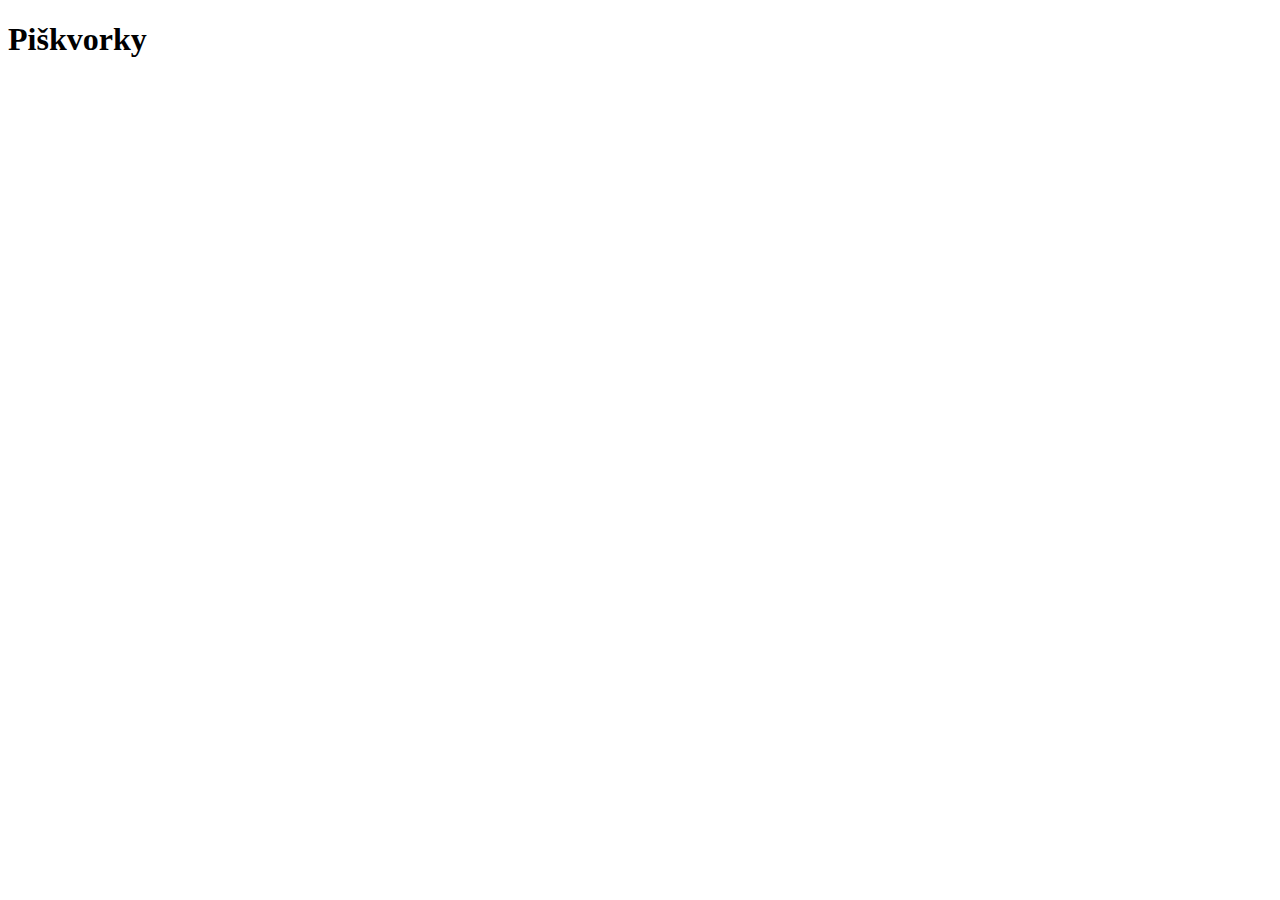
==== index.html @ e37b9ab8 "Základní html" ====
<!DOCTYPE html>
<html lang="en">
  <head>
    <meta charset="UTF-8" />
    <meta name="viewport" content="width=device-width, initial-scale=1.0" />
    <title>Piškvorky</title>
  </head>
  <body>
    <h1>Piškvorky</h1>
  </body>
</html>
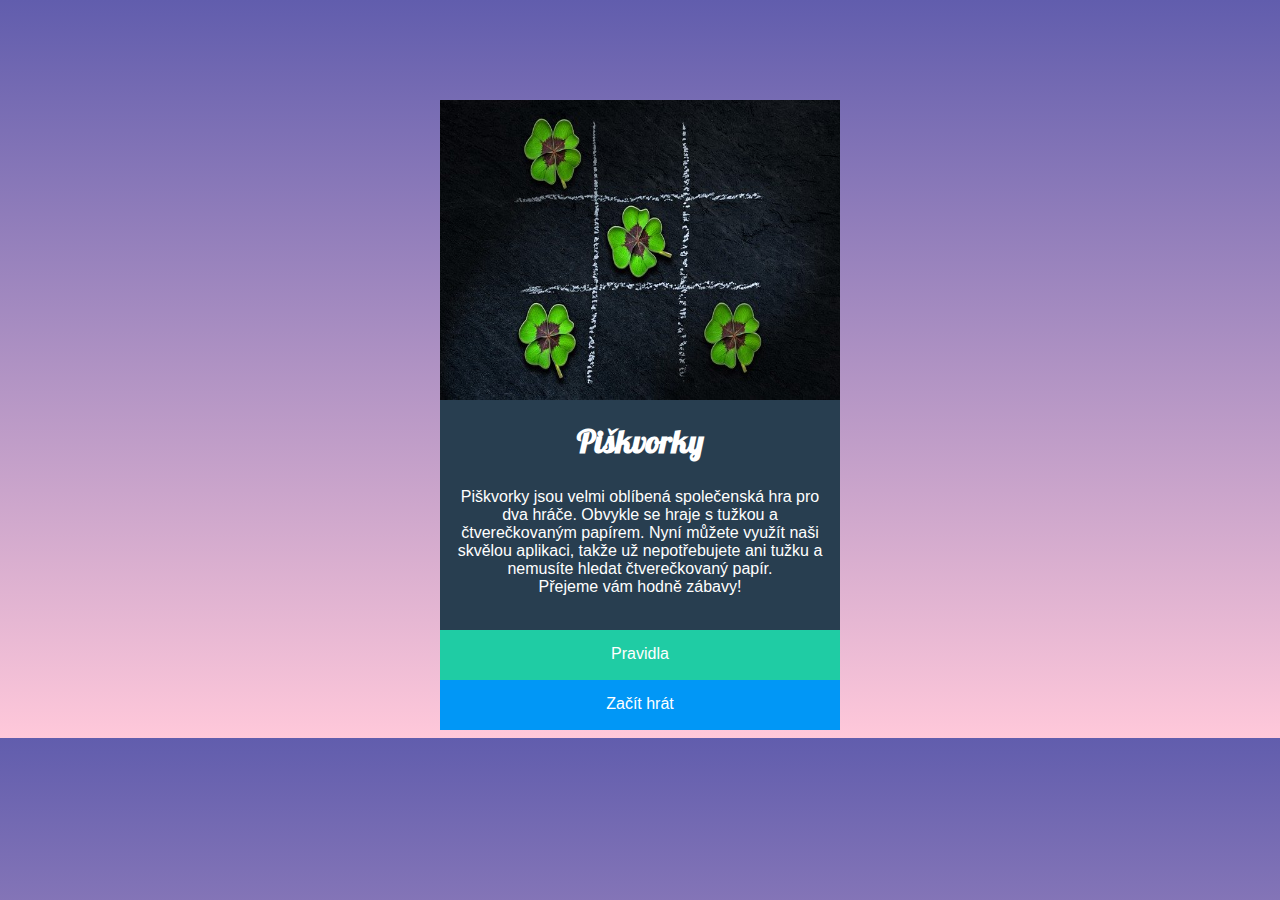
==== commit da00f421: "Zadani piskvorky" ====
--- a/index.html
+++ b/index.html
@@ -4,8 +4,33 @@
     <meta charset="UTF-8" />
     <meta name="viewport" content="width=device-width, initial-scale=1.0" />
     <title>Piškvorky</title>
+    <link rel="stylesheet" href="style.css" />
+    <link rel="preconnect" href="https://fonts.googleapis.com" />
+    <link rel="preconnect" href="https://fonts.gstatic.com" crossorigin />
+    <link
+      href="https://fonts.googleapis.com/css2?family=Lobster&display=swap"
+      rel="stylesheet"
+    />
   </head>
-  <body>
-    <h1>Piškvorky</h1>
+  <body class="body">
+    <img class="img" src="uvodni.jpg" alt="uvodni" />
+    <div class="container">
+      <h1>Piškvorky</h1>
+      <p class="main">
+        Piškvorky jsou velmi oblíbená společenská hra pro dva hráče. Obvykle se
+        hraje s tužkou a čtverečkovaným papírem. Nyní můžete využít naši skvělou
+        aplikaci, takže už nepotřebujete ani tužku a nemusíte hledat
+        čtverečkovaný papír. <br />
+        Přejeme vám hodně zábavy!
+      </p>
+    </div>
+    <div>
+      <p class="button">
+        <a href="https://czechitas-podklady.cz/Piskvorky-pravidla/">Pravidla</a>
+      </p>
+    </div>
+    <div>
+      <p class="cta"><a href="index.html">Začít hrát</a></p>
+    </div>
   </body>
 </html>
--- a/style.css
+++ b/style.css
@@ -0,0 +1,80 @@
+.lobster-regular {
+  font-family: "Lobster", sans-serif;
+  font-weight: 400;
+  font-style: normal;
+}
+
+* {
+  box-sizing: border-box;
+}
+
+body {
+  display: flex;
+  flex-direction: column;
+  justify-content: center;
+  align-items: center;
+  border: 50%;
+  background-image: linear-gradient(to bottom, #615dad, #ffc8da);
+  margin-top: 100px;
+}
+
+.container {
+  border: #283e50;
+  background-color: #283e50;
+  width: 400px;
+  height: 230px;
+}
+
+.img {
+  width: 400px;
+  height: 300px;
+  justify-content: center;
+}
+
+h1 {
+  font-family: Lobster;
+  justify-content: center;
+  text-align: center;
+  color: white;
+}
+
+p {
+  font-family: Arial, Helvetica, sans-serif;
+  font-size: medium;
+  color: white;
+  text-align: center;
+  padding: 5px 10px 5px 10px;
+}
+
+.button {
+  border: #1fcca4;
+  background-color: #1fcca4;
+  justify-content: center;
+}
+
+.cta {
+  border: #0197f6;
+  background-color: #0197f6;
+  justify-content: center;
+}
+
+.button,
+.cta {
+  margin: 0;
+  padding: 15px;
+  width: 400px;
+  height: 50px;
+}
+
+.button:hover {
+  background-color: #1cbb96
+}
+
+.cta:hover {
+  background-color: #0090e9;
+}
+
+a {
+  color: white;
+  text-decoration: none;
+}
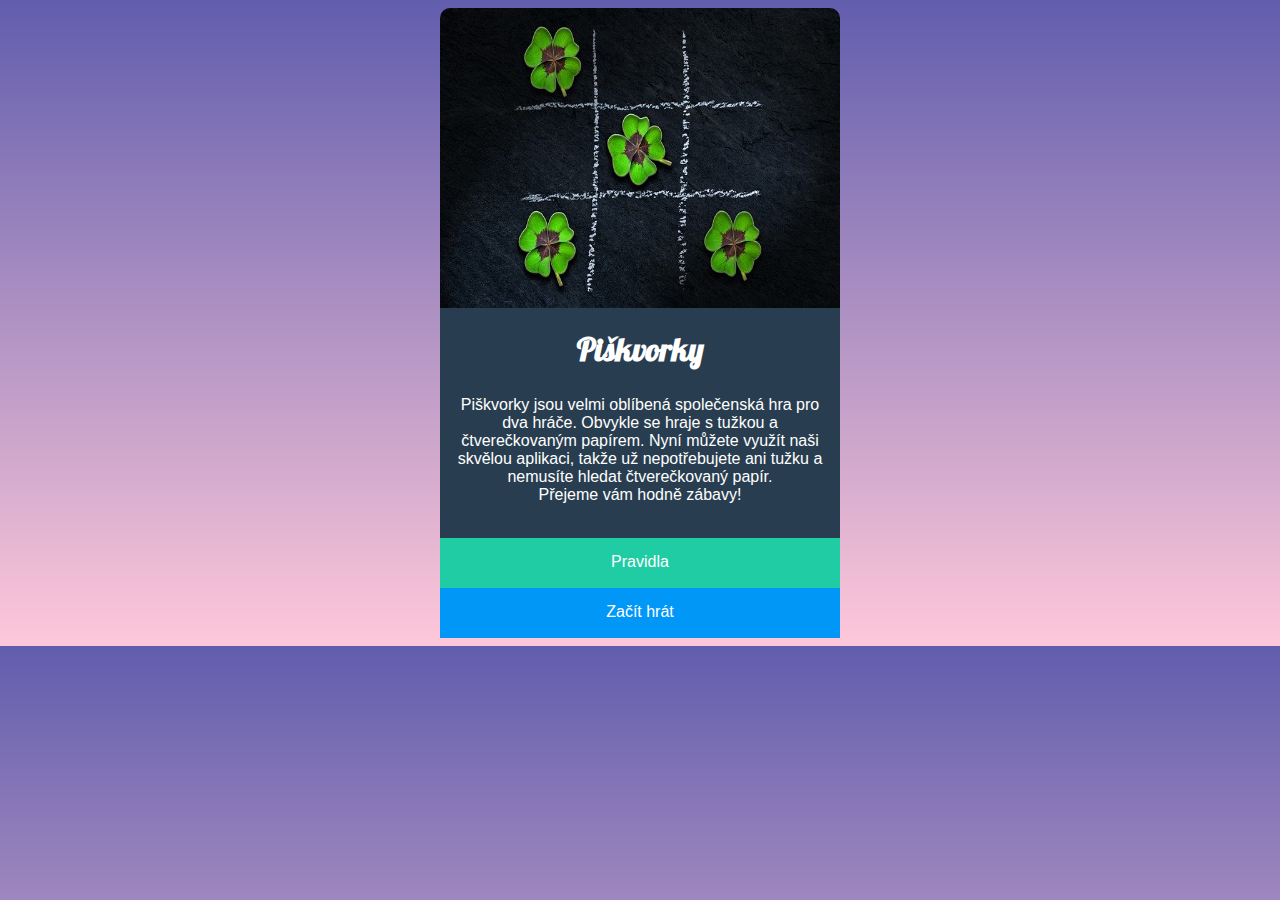
==== commit bcb6e51d: "uloha2" ====
--- a/index.html
+++ b/index.html
@@ -25,12 +25,12 @@
       </p>
     </div>
     <div>
-      <p class="button">
+      <p class="button--rules">
         <a href="https://czechitas-podklady.cz/Piskvorky-pravidla/">Pravidla</a>
       </p>
     </div>
     <div>
-      <p class="cta"><a href="index.html">Začít hrát</a></p>
+      <p class="button--start"><a href="hra.html">Začít hrát</a></p>
     </div>
   </body>
 </html>
--- a/style.css
+++ b/style.css
@@ -15,7 +15,6 @@
   align-items: center;
   border: 50%;
   background-image: linear-gradient(to bottom, #615dad, #ffc8da);
-  margin-top: 100px;
 }
 
 .container {
@@ -29,6 +28,7 @@
   width: 400px;
   height: 300px;
   justify-content: center;
+  border-radius: 10px 10px 0 0;
 }
 
 h1 {
@@ -46,31 +46,35 @@
   padding: 5px 10px 5px 10px;
 }
 
-.button {
-  border: #1fcca4;
-  background-color: #1fcca4;
+.button--rules,
+.button--start {
   justify-content: center;
 }
 
-.cta {
+.button--rules {
+  border: #1fcca4;
+  background-color: #1fcca4;
+}
+
+.button--start {
   border: #0197f6;
   background-color: #0197f6;
-  justify-content: center;
 }
 
-.button,
-.cta {
+.button--rules,
+.button--start {
   margin: 0;
   padding: 15px;
   width: 400px;
   height: 50px;
+  justify-content: center;
 }
 
-.button:hover {
+.button--rules:hover {
   background-color: #1cbb96
 }
 
-.cta:hover {
+.button--start:hover {
   background-color: #0090e9;
 }
 
@@ -78,3 +82,56 @@
   color: white;
   text-decoration: none;
 }
+
+.body-game {
+  display: flex;
+  flex-wrap: wrap;
+  justify-content: center;
+  align-items: center;
+  max-width: 80vmin;
+}
+
+.menu,
+.menu--righticon-container {
+  display: flex;
+  justify-content: center;
+  align-items: center;
+}
+
+.menu--plays {
+  text-transform: uppercase;
+}
+
+.img--circle {
+  float: left;
+}
+
+.menu {
+  justify-content: flex-start;
+}
+
+.icon-container {
+  justify-content: flex-end;
+}
+
+.game__box {
+  display: flex;
+  flex-wrap: wrap;
+  border: black 1px solid;
+}
+
+.game__box--square {
+  flex-basis: 10%;
+  border: 2px solid black;
+  opacity: 0.5;
+  cursor: pointer;
+  aspect-ratio: 1/1;
+}
+
+.game__box--square:hover {
+  opacity: 0.8;
+}
+
+.game__box--square:focus {
+  opacity: 0.8;
+}
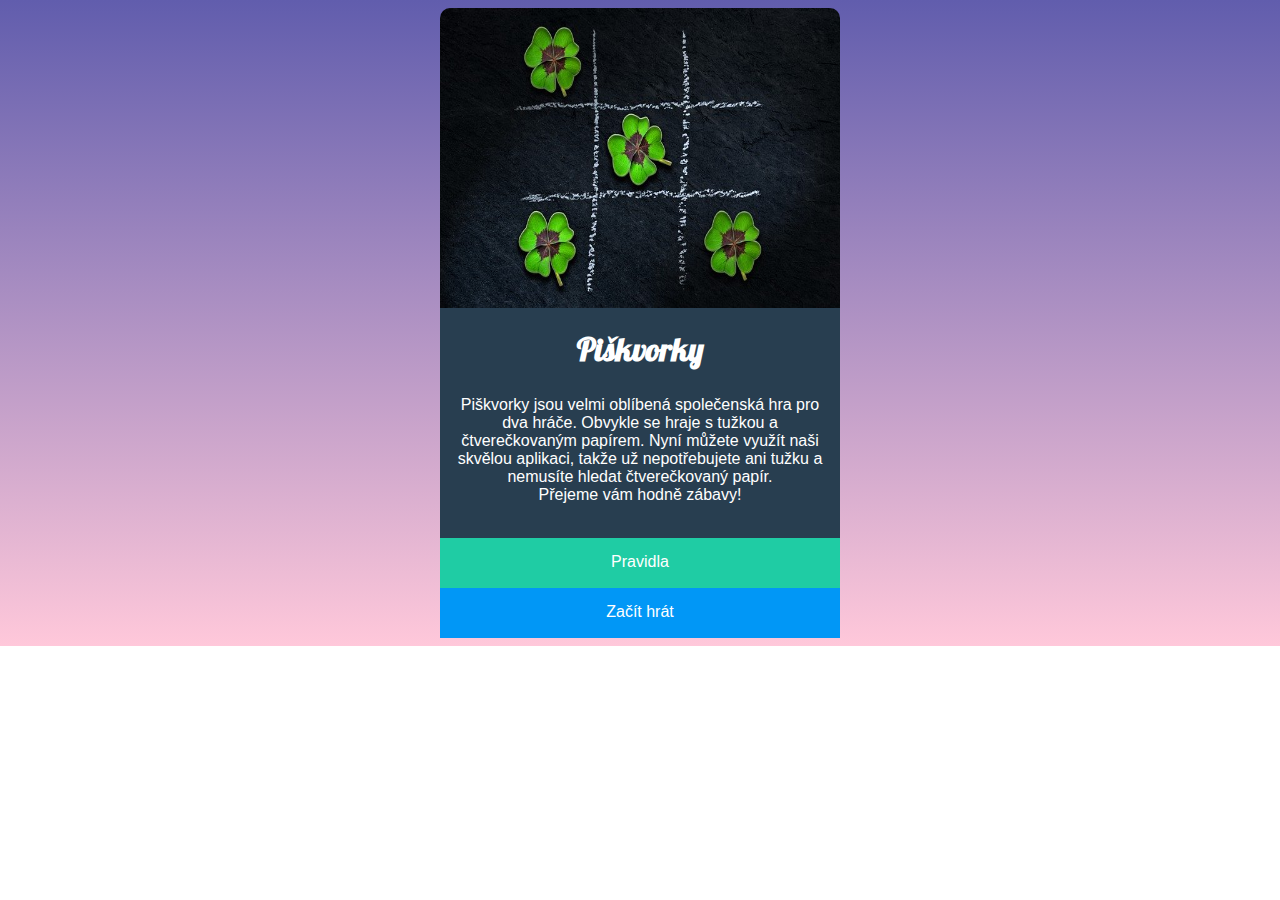
==== commit 70fe5c22: "treti ukol" ====
--- a/index.html
+++ b/index.html
@@ -12,25 +12,29 @@
       rel="stylesheet"
     />
   </head>
-  <body class="body">
-    <img class="img" src="uvodni.jpg" alt="uvodni" />
-    <div class="container">
-      <h1>Piškvorky</h1>
-      <p class="main">
-        Piškvorky jsou velmi oblíbená společenská hra pro dva hráče. Obvykle se
-        hraje s tužkou a čtverečkovaným papírem. Nyní můžete využít naši skvělou
-        aplikaci, takže už nepotřebujete ani tužku a nemusíte hledat
-        čtverečkovaný papír. <br />
-        Přejeme vám hodně zábavy!
-      </p>
-    </div>
-    <div>
-      <p class="button--rules">
-        <a href="https://czechitas-podklady.cz/Piskvorky-pravidla/">Pravidla</a>
-      </p>
-    </div>
-    <div>
-      <p class="button--start"><a href="hra.html">Začít hrát</a></p>
+  <body>
+    <div class="body">
+      <img class="img" src="pictures/uvodni.jpg" alt="uvodni" />
+      <div class="container">
+        <h1>Piškvorky</h1>
+        <p class="main">
+          Piškvorky jsou velmi oblíbená společenská hra pro dva hráče. Obvykle
+          se hraje s tužkou a čtverečkovaným papírem. Nyní můžete využít naši
+          skvělou aplikaci, takže už nepotřebujete ani tužku a nemusíte hledat
+          čtverečkovaný papír. <br />
+          Přejeme vám hodně zábavy!
+        </p>
+      </div>
+      <div>
+        <p class="button--rules">
+          <a href="https://czechitas-podklady.cz/Piskvorky-pravidla/"
+            >Pravidla</a
+          >
+        </p>
+      </div>
+      <div>
+        <p class="button--start"><a href="hra.html">Začít hrát</a></p>
+      </div>
     </div>
   </body>
 </html>
--- a/style.css
+++ b/style.css
@@ -9,12 +9,18 @@
 }
 
 body {
+  background-image: linear-gradient(to bottom, #615dad, #ffc8da);
+  background-size: cover;
+  background-repeat: no-repeat;
+  height: 100%;
+}
+
+.body {
   display: flex;
   flex-direction: column;
   justify-content: center;
   align-items: center;
-  border: 50%;
-  background-image: linear-gradient(to bottom, #615dad, #ffc8da);
+
 }
 
 .container {
@@ -83,41 +89,46 @@
   text-decoration: none;
 }
 
+/* CSS HRA.HTML */
+
+
 .body-game {
-  display: flex;
-  flex-wrap: wrap;
-  justify-content: center;
-  align-items: center;
+  height: 100%;
   max-width: 80vmin;
+  margin: auto;
+  padding-bottom: 15px;
+  box-sizing: border-box;
+  background-size: cover;
+  background-repeat: no-repeat;
 }
 
-.menu,
-.menu--righticon-container {
+.menu {
   display: flex;
-  justify-content: center;
+  flex-direction: row;
+  justify-content: space-between;
+  align-items: center;
+  padding-bottom: 10px;
+}
+
+.menu--left {
+  display: flex;
   align-items: center;
 }
 
-.menu--plays {
+.menu--left__plays {
   text-transform: uppercase;
 }
 
-.img--circle {
-  float: left;
-}
-
-.menu {
-  justify-content: flex-start;
-}
-
 .icon-container {
-  justify-content: flex-end;
+  display: flex;
+  align-items: center;
 }
 
 .game__box {
   display: flex;
   flex-wrap: wrap;
   border: black 1px solid;
+  margin-top: 10px;
 }
 
 .game__box--square {
@@ -128,10 +139,41 @@
   aspect-ratio: 1/1;
 }
 
-.game__box--square:hover {
+.game__box--square:hover,
+.game__box--square:focus {
   opacity: 0.8;
 }
 
-.game__box--square:focus {
+.img--home {
+  background-color: #1CBB96;
+  border-radius: 3px 3px;
+  cursor: pointer;
   opacity: 0.8;
+  flex-basis: 100%;
+  padding: 5px;
+  margin-right: 5px 5px;
 }
+
+.img--restart {
+  background-color: #0196F5;
+  flex-basis: 100%;
+  border-radius: 3px 3px;
+  cursor: pointer;
+  opacity: 0.8;
+  padding: 5px;
+  margin-left: 5px;
+}
+
+.board__field--circle {
+  background-image: url(pictures/circle_black.svg);
+  background-position: center;
+  background-repeat: no-repeat;
+  background-size: 75%;
+}
+
+.board__field--cross {
+  background-image: url(pictures/cross_black.svg);
+  background-position: center;
+  background-repeat: no-repeat;
+  background-size: 75%;
+}
